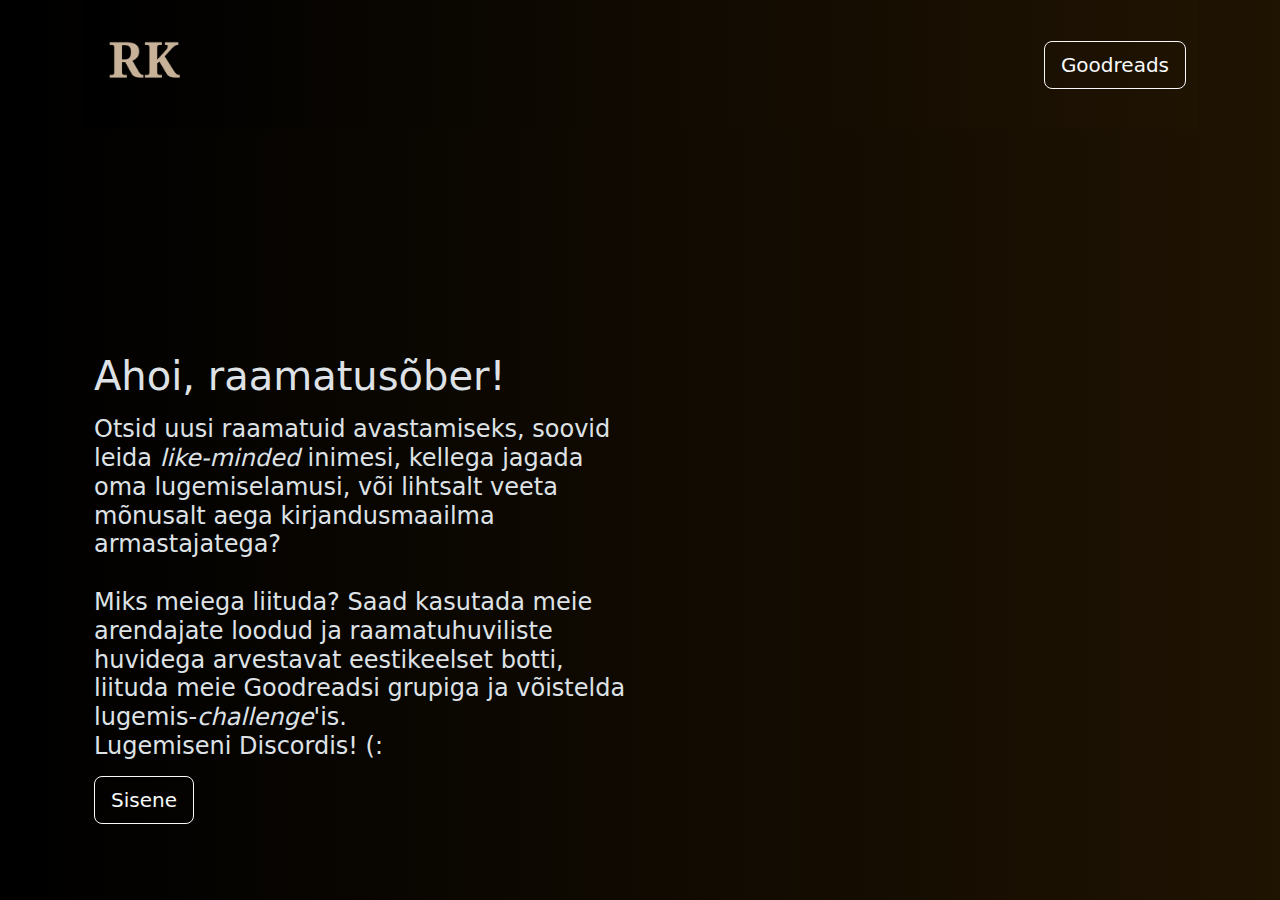
==== index.html @ a66028c6 "first commit" ====
<!DOCTYPE html>
<html lang="en" data-bs-theme="dark">
  <head>
    <meta charset="UTF-8" />
    <meta name="viewport" content="width=device-width, initial-scale=1.0" />
    <link
      href="https://cdn.jsdelivr.net/npm/bootstrap@5.3.3/dist/css/bootstrap.min.css"
      rel="stylesheet"
      integrity="sha384-QWTKZyjpPEjISv5WaRU9OFeRpok6YctnYmDr5pNlyT2bRjXh0JMhjY6hW+ALEwIH"
      crossorigin="anonymous"
    />
    <link rel="stylesheet" href="styles.css" />
    <title>Raamatukohvik</title>
  </head>
     <div class="container">
  <body>
    <nav class="navbar bg-body">
      <div class="container">
        <a class="navbar-brand" href="#">
          <img
            src="/assets/logo.png"
            alt="Logo"
            width="100"
            height="100
            "
            class="d-inline-block align-text-top"
          />
        </a>
        <div>
          <button type="button" class="btn btn-outline-light btn-lg">
            Goodreads
          </button>
       
        </div>
      </div>
    </nav>
    <div class="container text-center">
      <div class="row">
         <div class="col">
         <h1>  Ahoi, raamatusõber! </h1> <h4>
          Otsid uusi raamatuid avastamiseks, soovid leida
          <i>like-minded</i> inimesi, kellega jagada oma lugemiselamusi, või lihtsalt
            veeta mõnusalt aega kirjandusmaailma armastajatega?   
         <br>   <br>
             Miks meiega  liituda? Saad kasutada meie arendajate loodud ja raamatuhuviliste
            huvidega arvestavat eestikeelset botti, liituda meie Goodreadsi grupiga ja
            võistelda lugemis-<i>challenge</i>'is.<br>
             Lugemiseni
            Discordis! (:
          <h4>
            <button type="button" class="btn btn-outline-light btn-lg">
                Sisene
              </button>
         </div>
        <div class="col"></div>
      </div>
    
</div>
</div>
  </body>
  <script
    src="https://cdn.jsdelivr.net/npm/bootstrap@5.3.3/dist/js/bootstrap.bundle.min.js"
    integrity="sha384-YvpcrYf0tY3lHB60NNkmXc5s9fDVZLESaAA55NDzOxhy9GkcIdslK1eN7N6jIeHz"
    crossorigin="anonymous"
  ></script>
  <script src="index.js"></script>
</html>
---- styles.css ----
body,
nav {
  background-color: rgb(0, 0, 0);
  background-image: linear-gradient(to right, rgb(0, 0, 0), #1f1302);
}
.col {
  margin-top: 20%;
}
.col {
  text-align: left;
}
h4 {
  margin-top: 15px;
}
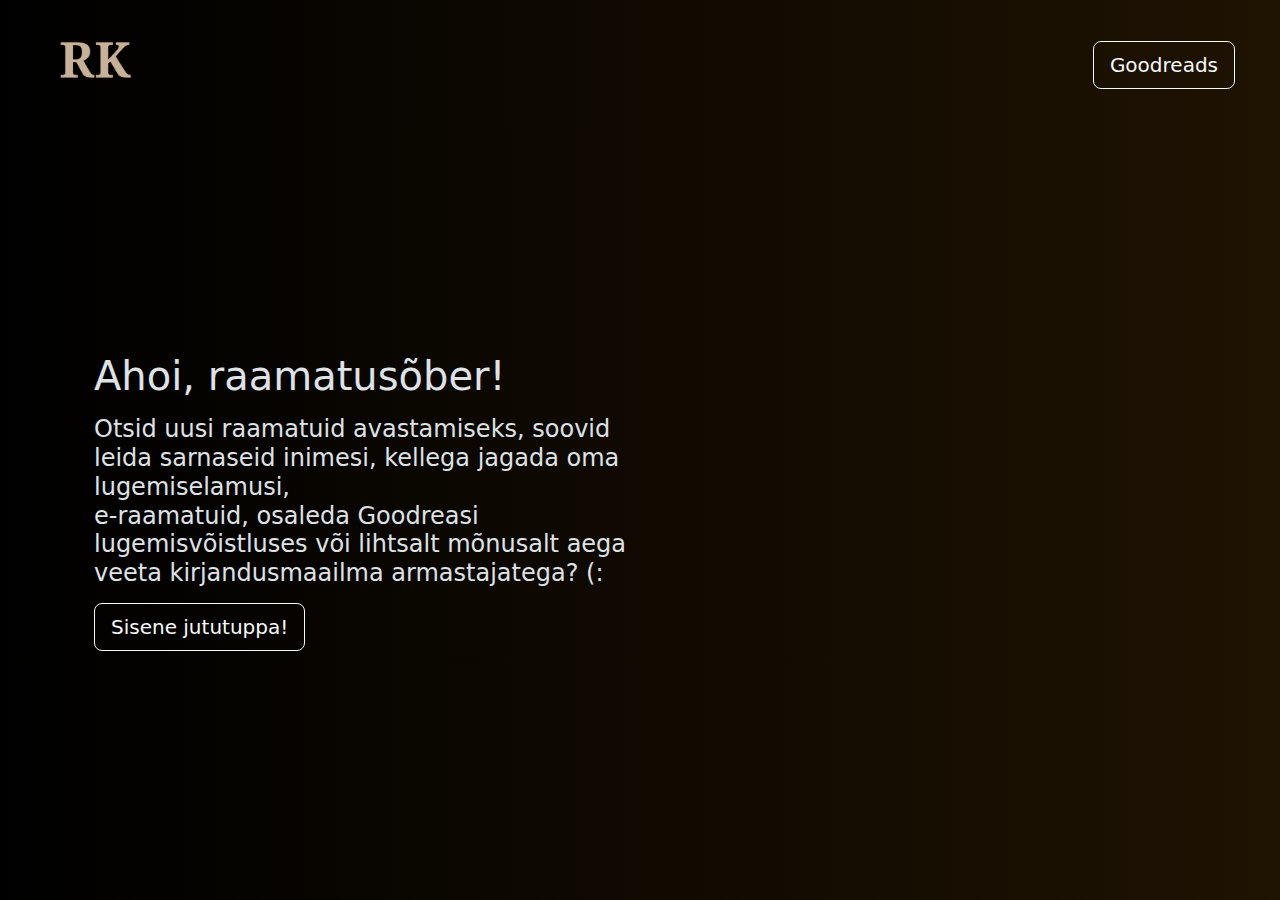
==== commit 42deacc2: "styling changes" ====
--- a/index.html
+++ b/index.html
@@ -12,11 +12,11 @@
     <link rel="stylesheet" href="styles.css" />
     <title>Raamatukohvik</title>
   </head>
-     <div class="container">
+
   <body>
     <nav class="navbar bg-body">
-      <div class="container">
-        <a class="navbar-brand" href="#">
+     
+        <a class="navbar-brand" href="https://discord.com/invite/3vCC8Avbcm">
           <img
             src="/assets/logo.png"
             alt="Logo"
@@ -27,30 +27,31 @@
           />
         </a>
         <div>
-          <button type="button" class="btn btn-outline-light btn-lg">
+          <a type="button" href="https://www.goodreads.com/group/show/1238302-raamatukohvik" class="goodreads btn btn-outline-light btn-lg">
             Goodreads
-          </button>
+          </a>
        
         </div>
-      </div>
-    </nav>
+     
+    </nav>     <div class="container">
     <div class="container text-center">
       <div class="row">
          <div class="col">
          <h1>  Ahoi, raamatusõber! </h1> <h4>
           Otsid uusi raamatuid avastamiseks, soovid leida
-          <i>like-minded</i> inimesi, kellega jagada oma lugemiselamusi, või lihtsalt
-            veeta mõnusalt aega kirjandusmaailma armastajatega?   
-         <br>   <br>
-             Miks meiega  liituda? Saad kasutada meie arendajate loodud ja raamatuhuviliste
-            huvidega arvestavat eestikeelset botti, liituda meie Goodreadsi grupiga ja
-            võistelda lugemis-<i>challenge</i>'is.<br>
-             Lugemiseni
-            Discordis! (:
+          sarnaseid inimesi, kellega jagada oma lugemiselamusi, 
+          <br> 
+
+          e-raamatuid, osaleda Goodreasi lugemisvõistluses või lihtsalt
+           mõnusalt aega veeta kirjandusmaailma armastajatega? (:
+     
+    
+       <br>
+          
           <h4>
-            <button type="button" class="btn btn-outline-light btn-lg">
-                Sisene
-              </button>
+            <a type="button" href="https://discord.com/invite/3vCC8Avbcm" class="btn btn-outline-light btn-lg">
+                Sisene jututuppa!
+            </a>
          </div>
         <div class="col"></div>
       </div>
--- a/styles.css
+++ b/styles.css
@@ -12,3 +12,12 @@
 h4 {
   margin-top: 15px;
 }
+nav {
+  width: 100%;
+}
+.navbar-brand {
+  margin-left: 5vh;
+}
+.goodreads {
+  margin-right: 5vh;
+}
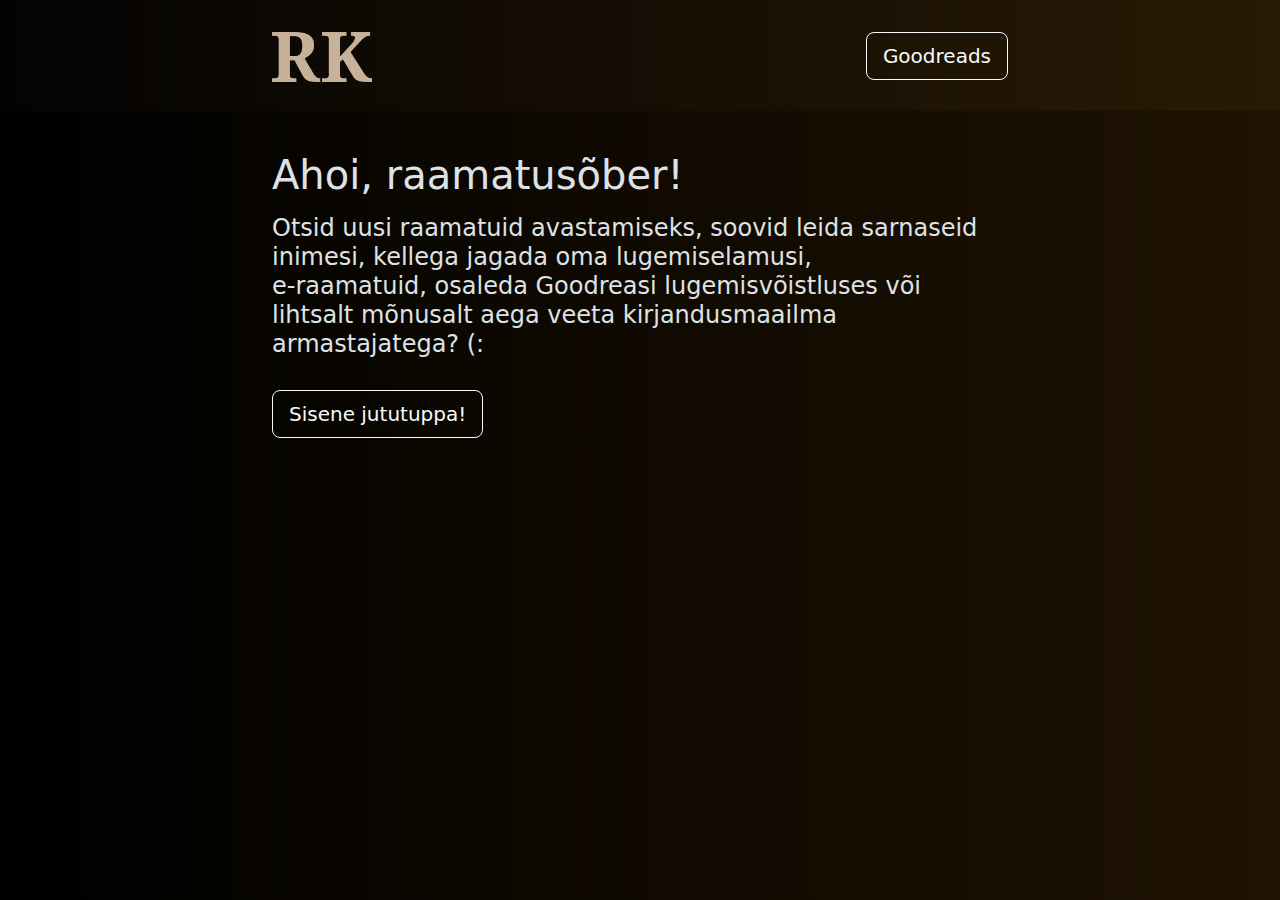
==== commit c9873f39: "styling" ====
--- a/index.html
+++ b/index.html
@@ -14,50 +14,63 @@
   </head>
 
   <body>
-    <nav class="navbar bg-body">
-     
-        <a class="navbar-brand" href="https://discord.com/invite/3vCC8Avbcm">
-          <img
-            src="/assets/logo.png"
-            alt="Logo"
-            width="100"
-            height="100
-            "
-            class="d-inline-block align-text-top"
-          />
-        </a>
-        <div>
-          <a type="button" href="https://www.goodreads.com/group/show/1238302-raamatukohvik" class="goodreads btn btn-outline-light btn-lg">
-            Goodreads
-          </a>
-       
+    <div class ="navbarcontainer">
+    <div class="container  text-center">
+      <div class="row">
+        <div class="col-2"></div>
+        <div class="col-md">
+          <nav class="navbar">
+            <a
+              class="navbar-brand"
+              href="https://discord.com/invite/3vCC8Avbcm"
+            >
+              <img
+                src="/assets/logo.png"
+                alt="Logo"
+                width="100"
+                class="d-inline-block align-text-top"
+              />
+            </a>
+            <a
+              type="button"
+              href="https://www.goodreads.com/group/show/1238302-raamatukohvik"
+              class="goodreads btn btn-outline-light btn-lg"
+            >
+              Goodreads
+            </a>
+          </nav>
         </div>
-     
-    </nav>     <div class="container">
+        <div class="col-2"></div>
+      </div>
+    </div>
+  </div>
+
     <div class="container text-center">
       <div class="row">
-         <div class="col">
-         <h1>  Ahoi, raamatusõber! </h1> <h4>
-          Otsid uusi raamatuid avastamiseks, soovid leida
-          sarnaseid inimesi, kellega jagada oma lugemiselamusi, 
-          <br> 
+        <div class="col-2"></div>
+        <div class="col-md">
+          <h1>Ahoi, raamatusõber!</h1>
+          <h4>
+            Otsid uusi raamatuid avastamiseks, soovid leida sarnaseid inimesi,
+            kellega jagada oma lugemiselamusi,
+            <br />
+            e-raamatuid, osaleda Goodreasi lugemisvõistluses või lihtsalt
+            mõnusalt aega veeta kirjandusmaailma armastajatega? (:
+            <br />
+          </h4>
+          <br />
 
-          e-raamatuid, osaleda Goodreasi lugemisvõistluses või lihtsalt
-           mõnusalt aega veeta kirjandusmaailma armastajatega? (:
-     
-    
-       <br>
-          
-          <h4>
-            <a type="button" href="https://discord.com/invite/3vCC8Avbcm" class="btn btn-outline-light btn-lg">
-                Sisene jututuppa!
-            </a>
-         </div>
-        <div class="col"></div>
+          <a
+            type="button"
+            href="https://discord.com/invite/3vCC8Avbcm"
+            class="btn btn-outline-light btn-lg"
+          >
+            Sisene jututuppa!
+          </a>
+        </div>
+        <div class="col-2"></div>
       </div>
-    
-</div>
-</div>
+    </div>
   </body>
   <script
     src="https://cdn.jsdelivr.net/npm/bootstrap@5.3.3/dist/js/bootstrap.bundle.min.js"
--- a/styles.css
+++ b/styles.css
@@ -1,13 +1,18 @@
-body,
-nav {
+body {
   background-color: rgb(0, 0, 0);
   background-image: linear-gradient(to right, rgb(0, 0, 0), #1f1302);
 }
-.col {
-  margin-top: 20%;
+.navbarcontainer {
+  background-color: rgb(0, 0, 0);
+  background-image: linear-gradient(to right, rgb(4, 3, 3), #281a05);
+  padding: 16px;
 }
-.col {
+
+.col-md {
   text-align: left;
+}
+h1 {
+  margin-top: 40px;
 }
 h4 {
   margin-top: 15px;
@@ -15,9 +20,3 @@
 nav {
   width: 100%;
 }
-.navbar-brand {
-  margin-left: 5vh;
-}
-.goodreads {
-  margin-right: 5vh;
-}
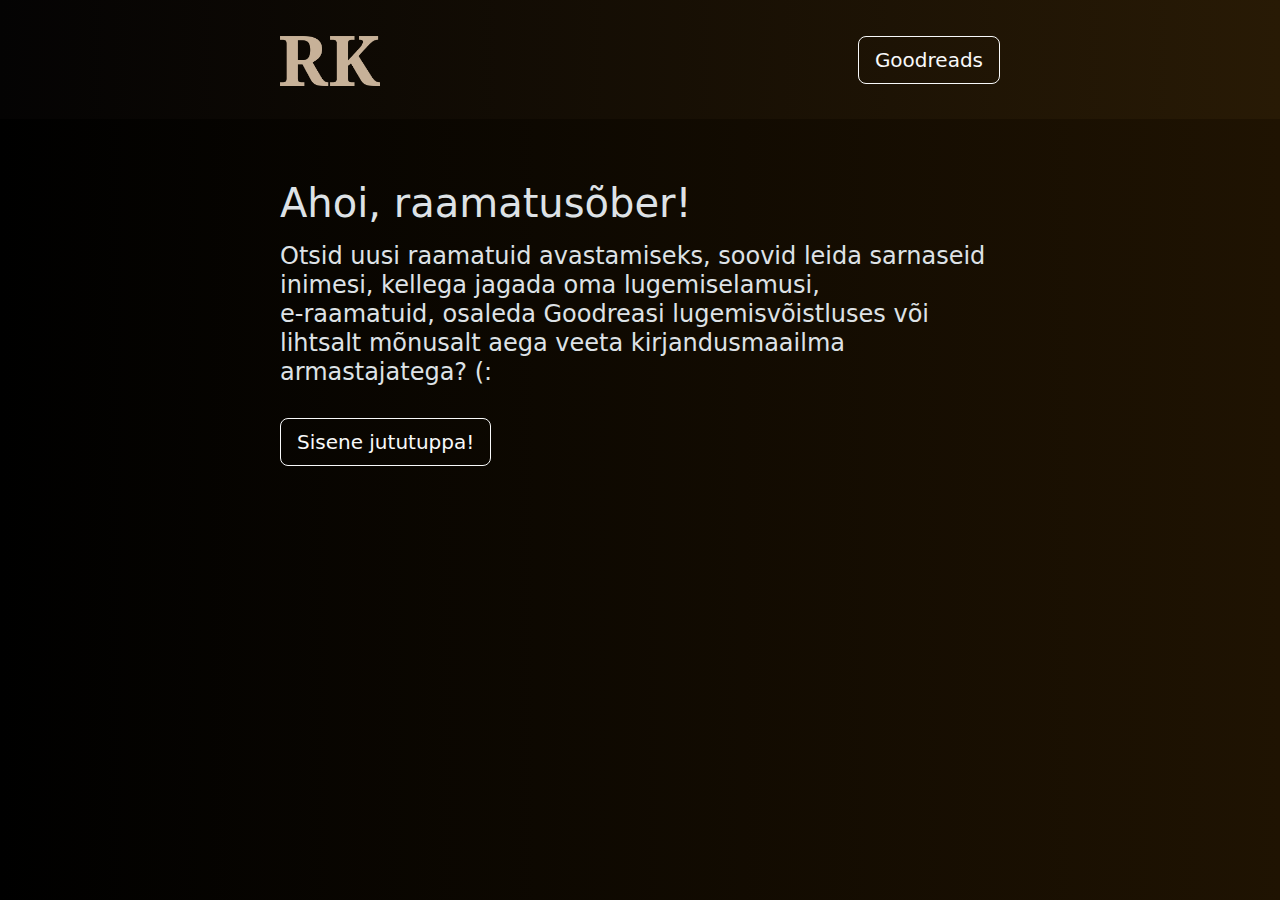
==== commit 19566ed2: "fix styling" ====
--- a/index.html
+++ b/index.html
@@ -14,61 +14,63 @@
   </head>
 
   <body>
-    <div class ="navbarcontainer">
-    <div class="container  text-center">
-      <div class="row">
-        <div class="col-2"></div>
-        <div class="col-md">
-          <nav class="navbar">
-            <a
-              class="navbar-brand"
-              href="https://discord.com/invite/3vCC8Avbcm"
-            >
-              <img
-                src="/assets/logo.png"
-                alt="Logo"
-                width="100"
-                class="d-inline-block align-text-top"
-              />
-            </a>
+    <div class="main">
+      <div class="navbarcontainer">
+        <div class="container text-center">
+          <div class="row">
+            <div class="col-2"></div>
+            <div class="col-md">
+              <nav class="navbar">
+                <a
+                  class="navbar-brand"
+                  href="https://discord.com/invite/3vCC8Avbcm"
+                >
+                  <img
+                    src="/assets/logo.png"
+                    alt="Logo"
+                    width="100"
+                    class="d-inline-block align-text-top"
+                  />
+                </a>
+                <a
+                  type="button"
+                  href="https://www.goodreads.com/group/show/1238302-raamatukohvik"
+                  class="goodreads btn btn-outline-light btn-lg"
+                >
+                  Goodreads
+                </a>
+              </nav>
+            </div>
+            <div class="col-2"></div>
+          </div>
+        </div>
+      </div>
+
+      <div class="container text-center">
+        <div class="row">
+          <div class="col-2"></div>
+          <div class="col-md text">
+            <h1>Ahoi, raamatusõber!</h1>
+            <h4>
+              Otsid uusi raamatuid avastamiseks, soovid leida sarnaseid inimesi,
+              kellega jagada oma lugemiselamusi,
+              <br />
+              e-raamatuid, osaleda Goodreasi lugemisvõistluses või lihtsalt
+              mõnusalt aega veeta kirjandusmaailma armastajatega? (:
+              <br />
+            </h4>
+            <br />
+
             <a
               type="button"
-              href="https://www.goodreads.com/group/show/1238302-raamatukohvik"
-              class="goodreads btn btn-outline-light btn-lg"
+              href="https://discord.com/invite/3vCC8Avbcm"
+              class="btn btn-outline-light btn-lg"
             >
-              Goodreads
+              Sisene jututuppa!
             </a>
-          </nav>
+          </div>
+          <div class="col-2"></div>
         </div>
-        <div class="col-2"></div>
-      </div>
-    </div>
-  </div>
-
-    <div class="container text-center">
-      <div class="row">
-        <div class="col-2"></div>
-        <div class="col-md">
-          <h1>Ahoi, raamatusõber!</h1>
-          <h4>
-            Otsid uusi raamatuid avastamiseks, soovid leida sarnaseid inimesi,
-            kellega jagada oma lugemiselamusi,
-            <br />
-            e-raamatuid, osaleda Goodreasi lugemisvõistluses või lihtsalt
-            mõnusalt aega veeta kirjandusmaailma armastajatega? (:
-            <br />
-          </h4>
-          <br />
-
-          <a
-            type="button"
-            href="https://discord.com/invite/3vCC8Avbcm"
-            class="btn btn-outline-light btn-lg"
-          >
-            Sisene jututuppa!
-          </a>
-        </div>
-        <div class="col-2"></div>
       </div>
     </div>
   </body>
--- a/styles.css
+++ b/styles.css
@@ -5,11 +5,12 @@
 .navbarcontainer {
   background-color: rgb(0, 0, 0);
   background-image: linear-gradient(to right, rgb(4, 3, 3), #281a05);
-  padding: 16px;
+  padding: 16px, 0;
 }
 
 .col-md {
   text-align: left;
+  padding: 20px;
 }
 h1 {
   margin-top: 40px;
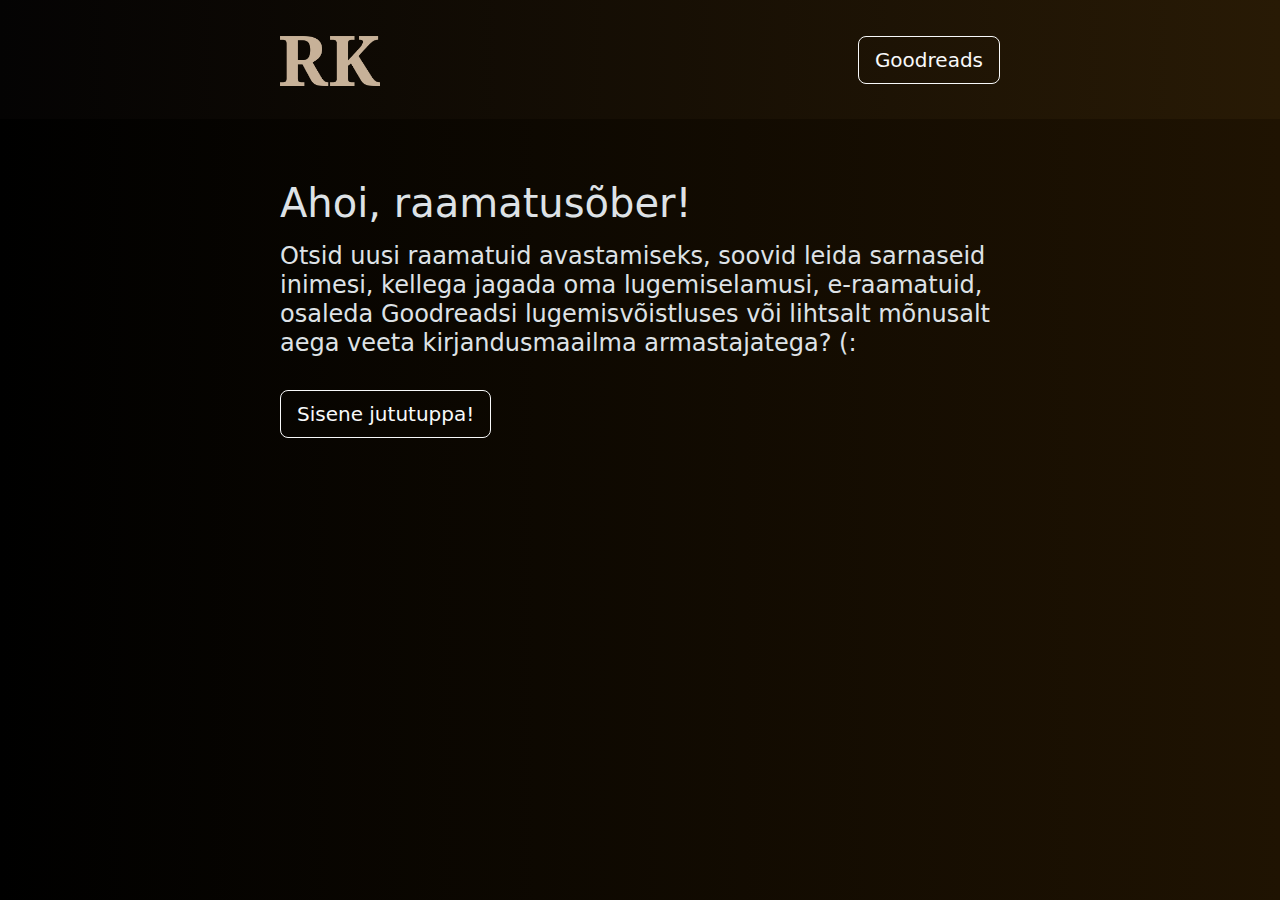
==== commit 5eb61326: "f" ====
--- a/index.html
+++ b/index.html
@@ -53,10 +53,9 @@
             <h1>Ahoi, raamatusõber!</h1>
             <h4>
               Otsid uusi raamatuid avastamiseks, soovid leida sarnaseid inimesi,
-              kellega jagada oma lugemiselamusi,
-              <br />
-              e-raamatuid, osaleda Goodreasi lugemisvõistluses või lihtsalt
-              mõnusalt aega veeta kirjandusmaailma armastajatega? (:
+              kellega jagada oma lugemiselamusi, e-raamatuid, osaleda Goodreadsi
+              lugemisvõistluses või lihtsalt mõnusalt aega veeta
+              kirjandusmaailma armastajatega? (:
               <br />
             </h4>
             <br />
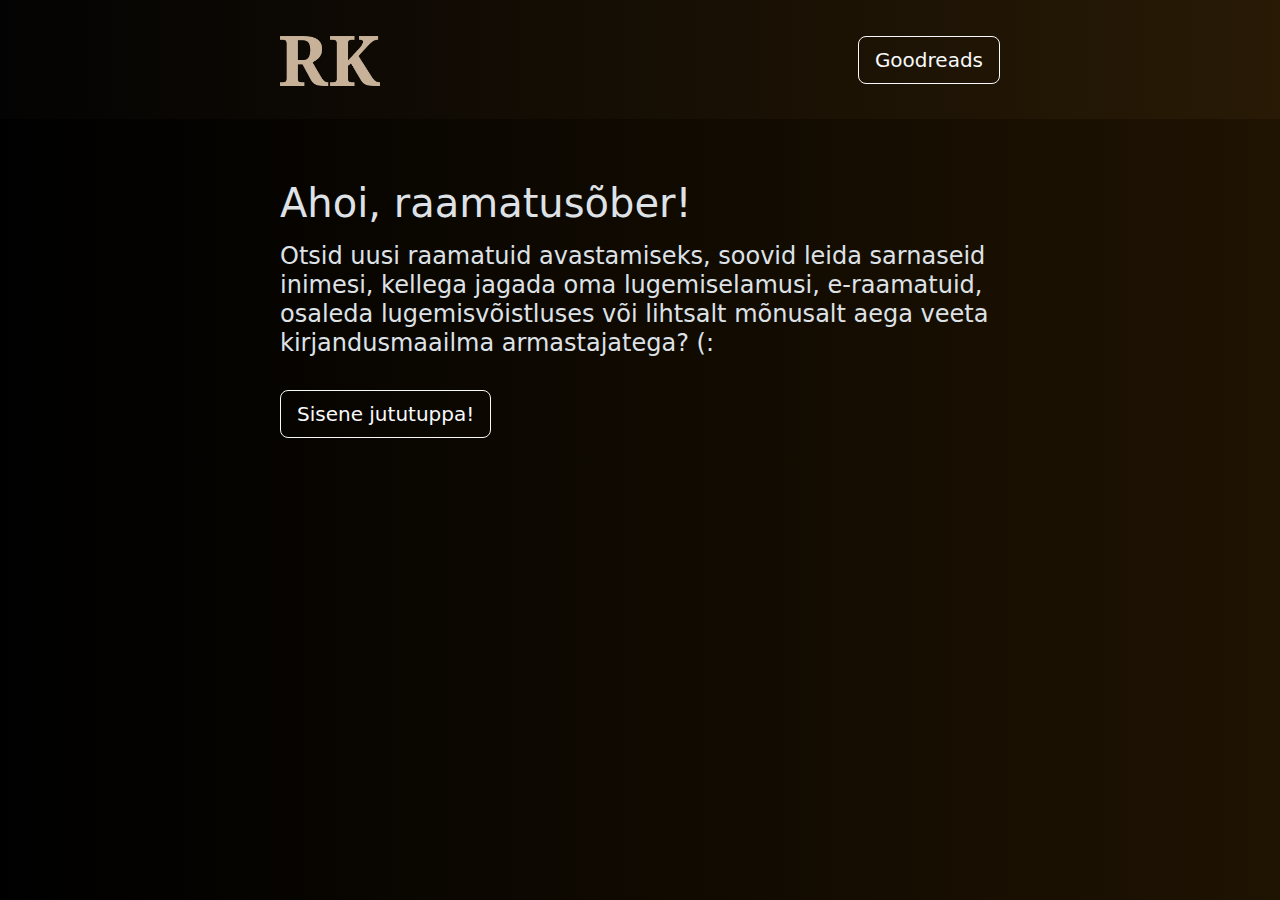
==== commit f86f5b65: "text fix" ====
--- a/index.html
+++ b/index.html
@@ -53,7 +53,7 @@
             <h1>Ahoi, raamatusõber!</h1>
             <h4>
               Otsid uusi raamatuid avastamiseks, soovid leida sarnaseid inimesi,
-              kellega jagada oma lugemiselamusi, e-raamatuid, osaleda Goodreadsi
+              kellega jagada oma lugemiselamusi, e-raamatuid, osaleda
               lugemisvõistluses või lihtsalt mõnusalt aega veeta
               kirjandusmaailma armastajatega? (:
               <br />
